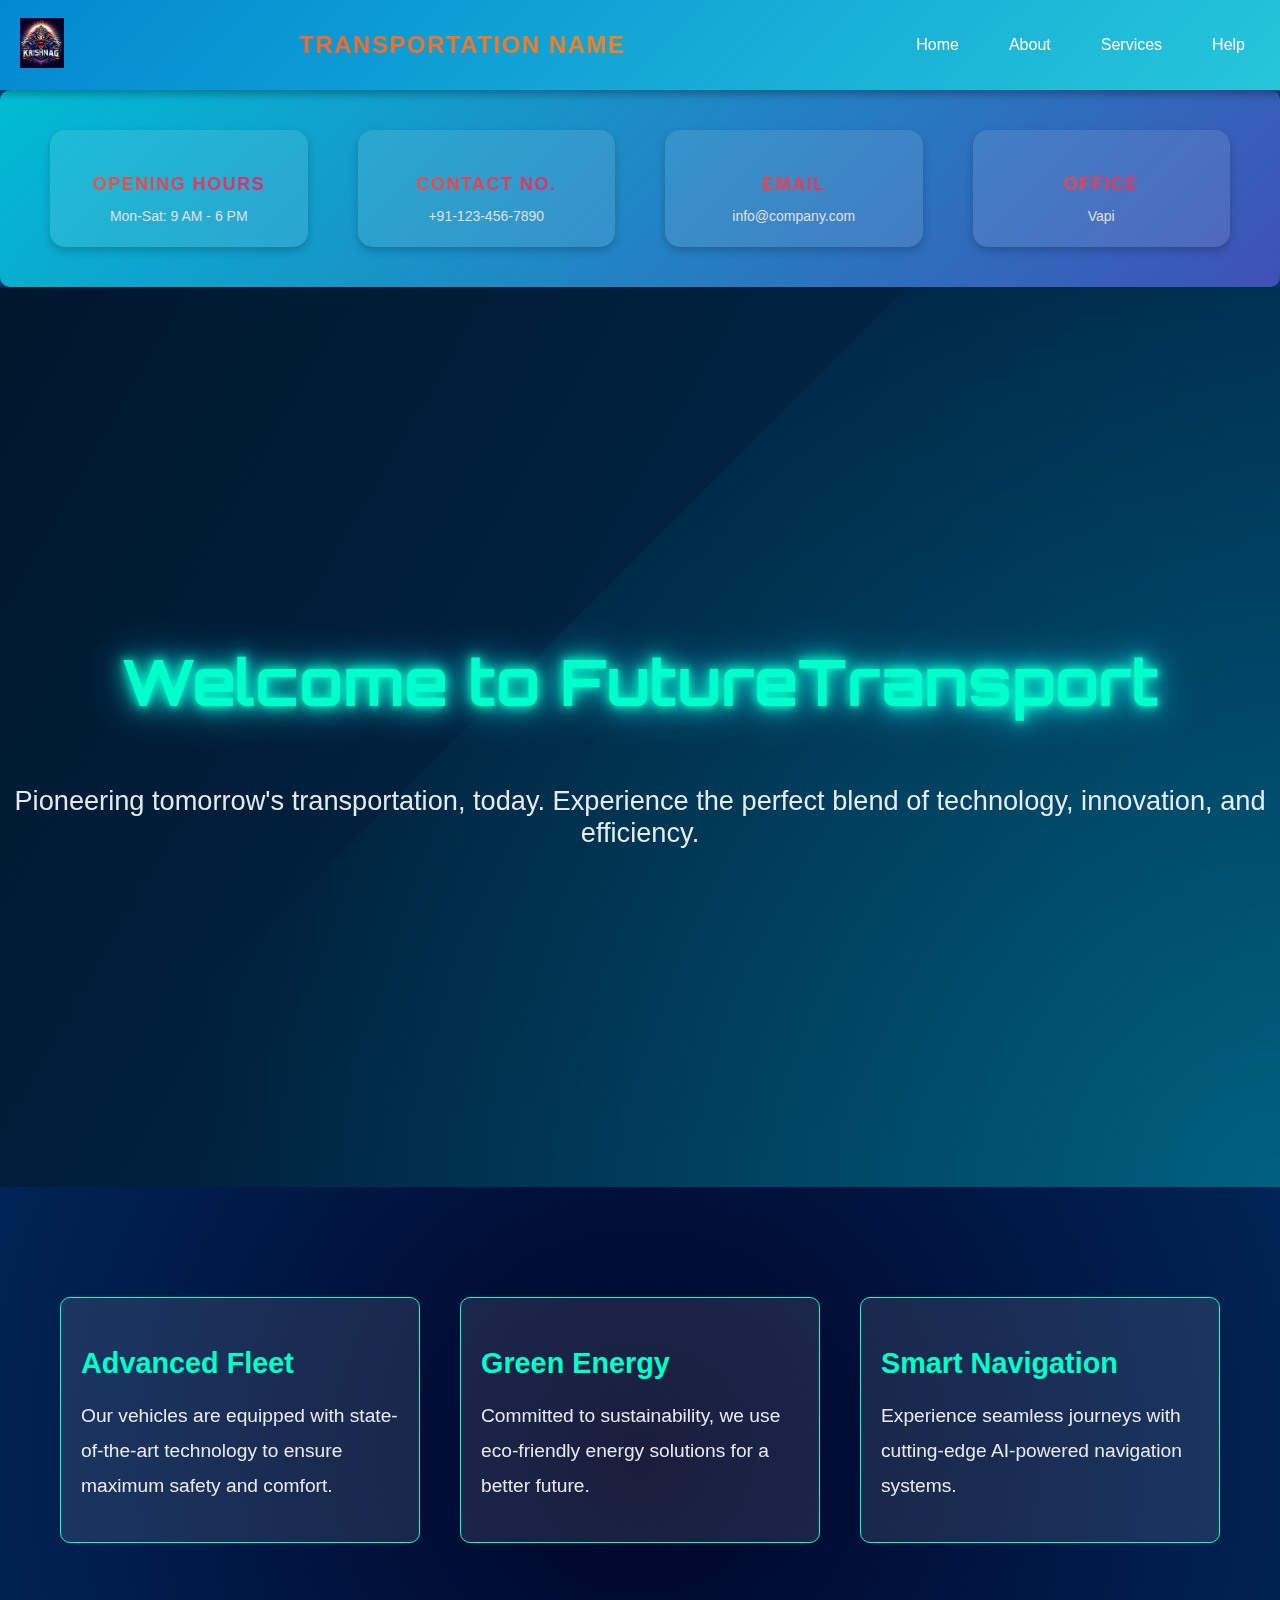
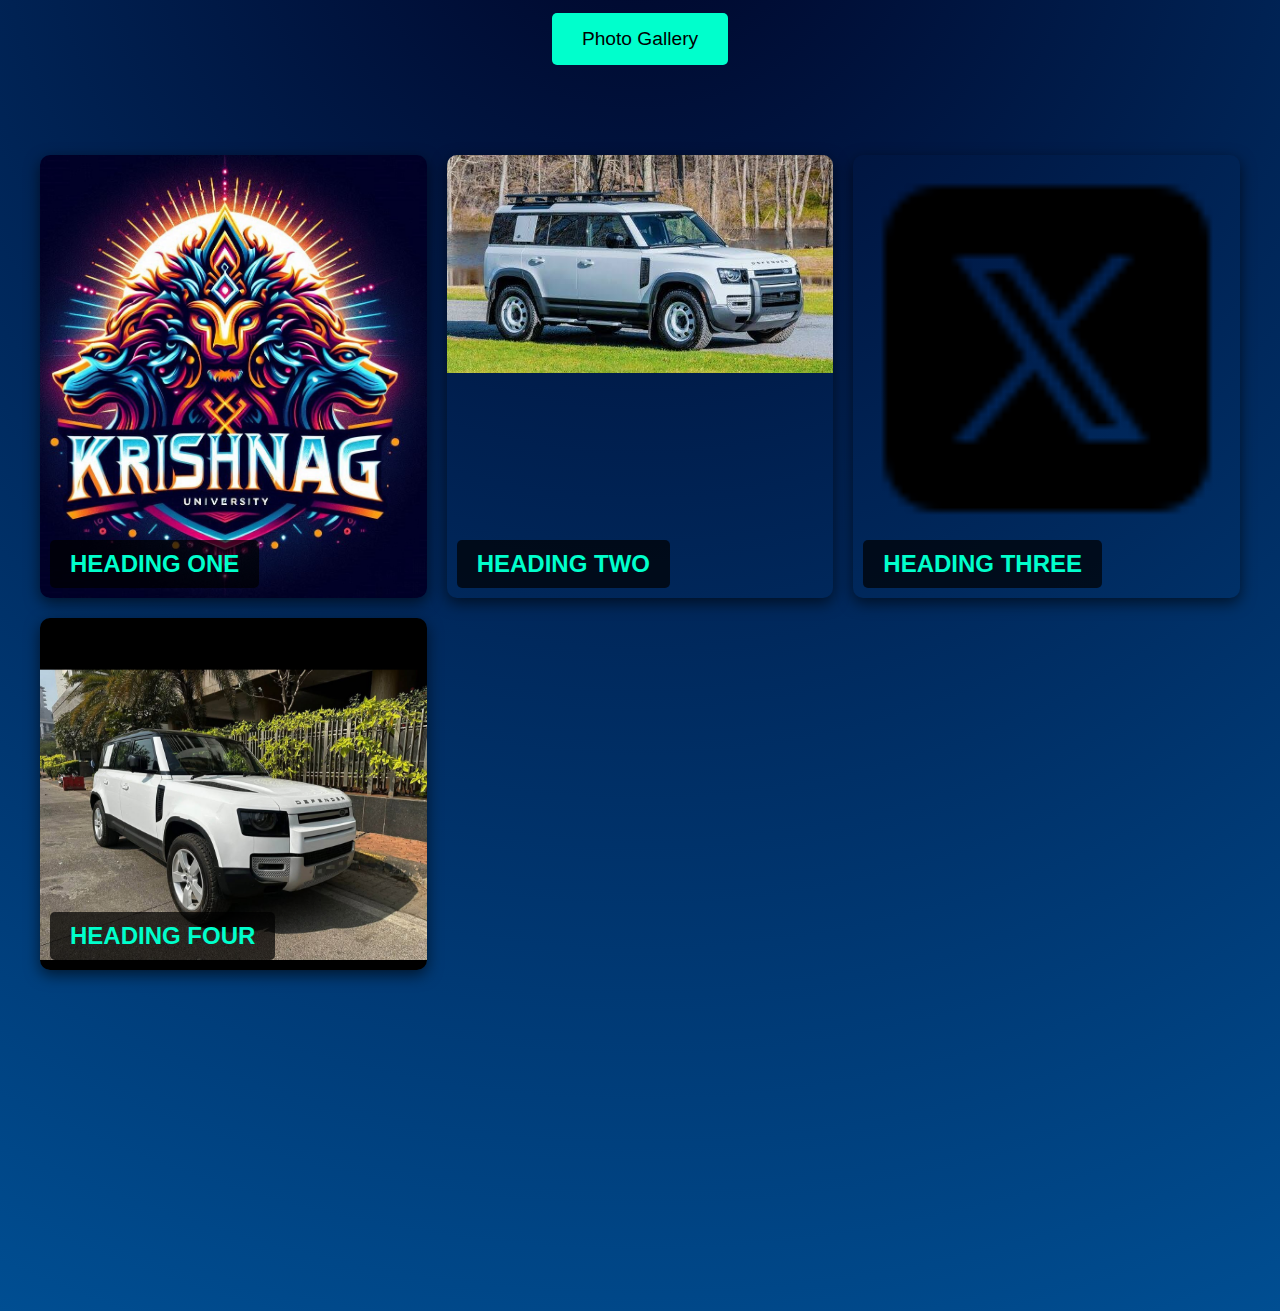
==== about.html @ ce2836fa "Add files via upload" ====
<!DOCTYPE html>
<html lang="en">
<head>
    <meta charset="UTF-8">
    <meta name="viewport" content="width=device-width, initial-scale=1.0">
    <title>About</title>
    <link rel="stylesheet" href="style.css">
    <link rel="stylesheet" href="style2.css">
    
    <link href="https://cdnjs.cloudflare.com/ajax/libs/font-awesome/5.15.4/css/all.min.css" rel="stylesheet">

    <link href="https://fonts.googleapis.com/css2?family=Orbitron:wght@400;700&display=swap" rel="stylesheet">
</head>
<body>
    <nav class="navbar">
        <div class="logo">
            <img src="copilot_image_1739719177186.jpeg" alt="Company Logo">
        </div>
        <div class="company-name">
            <h1>Transportation name </h1>
        </div>
        <div class="menu-toggle" id="mobile-menu">
            <span class="bar"></span>
            <span class="bar"></span>
            <span class="bar"></span>
        </div>
        <ul class="nav-links">
            <li><a href="index.html">Home</a></li>
            <li><a href="about.html">About</a></li>
            <li><a href="service.html">Services</a></li>
            <li><a href="help.html">Help</a></li>
        </ul>
    </nav>
    <div class="header-container">
        <div class="info">
            <div class="column">
                <h4>Opening Hours</h4>
                <p>Mon-Sat: 9 AM - 6 PM</p>
            </div>
            <div class="column">
                <h4>Contact No.</h4>
                <p>+91-123-456-7890</p>
            </div>
            <div class="column">
                <h4>Email</h4>
                <p>info@company.com</p>
            </div>
            <div class="column">
                <h4>Office</h4>
                <p>Vapi</p>
            </div>
        </div>
    </div>
 
    <header class="header-overlay">
        <div class="animated-bg"></div>
        <div class="header-content">
            <h1>Welcome to FutureTransport</h1>
            <p>Pioneering tomorrow's transportation, today. Experience the perfect blend of technology, innovation, and efficiency.</p>
        </div>
    </header>
    
    <section>
        <div class="feature">
            <div class="feature-box">
                <h3>Advanced Fleet</h3>
                <p>Our vehicles are equipped with state-of-the-art technology to ensure maximum safety and comfort.</p>
            </div>
            <div class="feature-box">
                <h3>Green Energy</h3>
                <p>Committed to sustainability, we use eco-friendly energy solutions for a better future.</p>
            </div>
            <div class="feature-box">
                <h3>Smart Navigation</h3>
                <p>Experience seamless journeys with cutting-edge AI-powered navigation systems.</p>
            </div>
        </div>
        <div class="cta">
            <button>Photo Gallery</button>
        </div>
    </section>

    <!-- photo session  -->
    <section class="photo-section">
        <div class="photo-box">
            <img src="copilot_image_1739719177186.jpeg" alt="Photo 1">
            <h2>Heading One</h2>
        </div>
        <div class="photo-box">
            <img src="defendernew.jpeg" alt="Photo 2">
            <h2>Heading Two</h2>
        </div>
        <div class="photo-box">
            <img src="icons8-x-50.png" alt="Photo 3">
            <h2>Heading Three</h2>
        </div>
        <div class="photo-box">
            <img src="defendernew2.jpg" alt="Photo 4">
            <h2>Heading Four</h2>
        </div>
    </section>
  
    <footer class="footer-container">
        <div class="footer-top">
            <div class="footer-column">
                <h3>About Us</h3>
                <p>We are a leading transport company dedicated to providing reliable and efficient services for our customers across the nation.</p>
            </div>
    
            <div class="footer-column">
                <h3>Contact Us</h3>
                <p>Email: <a href="mailto:info@transport.com">info@transport.com</a></p>
                <p>Phone: <a href="tel:+919876543210">+91-987-654-3210</a></p>
                <p>Address: Vapi, Gujarat, India</p>
            </div>
    
            <div class="footer-column social-icons">
                <h3>Follow Us</h3>
                <a href="https://www.facebook.com" target="_blank" class="social-link"><i class="fab fa-facebook-f"></i></a>
                <a href="https://www.instagram.com" target="_blank" class="social-link"><i class="fab fa-instagram"></i></a>
                <a href="https://www.twitter.com" target="_blank" class="social-link"><i class="fab fa-twitter"></i></a>
            </div>
        </div>
    
        <div class="footer-bottom">
            <p>&copy; 2025 Transport Co. | Designed with <span class="heart">❤️</span> for the future.</p>
        </div>
    </footer>
    <div class="scroll-top" id="scroll-top">Top</div>
 
</body>
<script src="script.js"></script>
</html>
---- style.css ----
/* General Reset */
/* Body Styling */
body {
    font-family: 'Roboto', sans-serif;
    margin: 0;
    padding: 0;
    box-sizing: border-box;
    background: linear-gradient(135deg, #1A1A1A, #333333); /* Futuristic background */
    color: #fff;
}

/* Header Styles */
.header-container {
    display: flex;
    justify-content: center;
    padding: 20px;
    border-radius: 10px;
    background: linear-gradient(135deg, #00BCD4, #3F51B5); /* Modern gradient */
    box-shadow: 0 10px 20px rgba(0, 0, 0, 0.3); /* Deep shadow for depth */
}

/* Info Section */
.info {
    display: flex;
    justify-content: center;
    align-items: center;
    gap: 30px;
    flex-wrap: wrap;
    width: 100%;
    max-width: 1200px;
    padding: 10px;
}

/* Column Styling */
.column {
    text-align: center;
    flex: 1;
    min-width: 200px; /* Ensures responsiveness */
    max-width: 300px;
    background: rgba(255, 255, 255, 0.1);
    padding: 20px;
    border-radius: 15px;
    margin: 10px;
    transition: transform 0.4s ease, background 0.4s ease, box-shadow 0.4s ease;
    box-shadow: 0 4px 8px rgba(0, 0, 0, 0.2);
}

/* Column Hover Effect */
.column:hover {
    background: rgba(255, 255, 255, 0.2);
    transform: translateY(-10px) scale(1.05); /* Elevated hover with slight zoom */
    box-shadow: 0 8px 16px rgba(0, 0, 0, 0.3); /* Enhanced shadow effect */
}

/* Column Heading */
.column h4 {
    margin-bottom: 10px;
    font-size: 18px;
    text-transform: uppercase;
    letter-spacing: 1.5px; /* Futuristic spacing */
    color: #FFEB3B; /* Vibrant yellow for accent */
    background: linear-gradient(90deg, #FF512F, #DD2476); /* Gradient text effect */
    -webkit-background-clip: text;
    -webkit-text-fill-color: transparent;
    transition: transform 0.3s ease;
}

.column h4:hover {
    transform: scale(1.1); /* Slight zoom effect on hover */
}

/* Column Paragraph */
.column p {
    margin: 0;
    font-size: 14px;
    font-weight: 500;
    color: #E0E0E0; /* Softer text color for better readability */
    line-height: 1.6; /* Comfortable line spacing */
}

/* Responsive Design for Tablets */
@media (max-width: 768px) {
    .info {
        flex-direction: column;
        align-items: center;
        gap: 20px;
    }

    .column {
        max-width: 80%;
    }
}

/* Responsive Design for Mobile */
@media (max-width: 480px) {
    .column {
        max-width: 90%;
    }

    .column h4 {
        font-size: 16px;
    }

    .column p {
        font-size: 12px;
    }
}

/* navbar */
/* General Reset */
body {
    margin: 0;
    font-family: 'Roboto', sans-serif;
    box-sizing: border-box;
    background-color: #111;
    color: #fff;
}

/* Navbar Styles */
/* Navbar Container */
.navbar {
    display: flex;
    justify-content: space-between;
    align-items: center;
    background: linear-gradient(135deg, #0288D1, #26C6DA);
    padding: 15px 20px;
    position: sticky;
    top: 0;
    z-index: 1000;
    box-shadow: 0 4px 8px rgba(0, 0, 0, 0.3);
}

/* Logo Styling */
.logo img {
    height: 50px; /* Adjust image size */
    transition: transform 0.3s ease;
}

.logo:hover img {
    transform: scale(1.1); /* Zoom effect on hover */
}

/* Company Name Styling */
.company-name {
    text-align: center;
    flex-grow: 1; /* Ensures space is distributed evenly */
    font-family: 'Poppins', sans-serif;
    animation: fadeIn 1.5s ease;
}

.company-name h1 {
    font-size: 24px;
    font-weight: bold;
    color: #FFFFFF; /* Futuristic white text */
    text-transform: uppercase;
    letter-spacing: 1.5px; /* Spaced letters for advanced look */
    background: linear-gradient(to right, #FF512F, #F09819); /* Gradient text */
    -webkit-background-clip: text; /* Clip gradient inside text */
    -webkit-text-fill-color: transparent; /* Make the text transparent */
}

/* Navigation Links */
.nav-links {
    list-style: none;
    display: flex;
    gap: 20px;
    margin: 0;
}

.nav-links li {
    display: inline-block;
}

.nav-links li a {
    text-decoration: none;
    color: #fff;
    padding: 10px 15px;
    border-radius: 5px;
    transition: background-color 0.3s ease, transform 0.3s ease;
    font-family: 'Poppins', sans-serif; /* Modern font */
    font-size: 16px;
}

.nav-links li a:hover {
    background-color: #FDD835;
    color: #111;
    transform: translateY(-3px); /* Lifting effect on hover */
}

/* Mobile Menu Button */
.menu-toggle {
    display: none;
    flex-direction: column;
    justify-content: space-around;
    height: 24px;
    cursor: pointer;
}

.menu-toggle .bar {
    width: 30px;
    height: 3px;
    background-color: #fff;
    border-radius: 5px;
    transition: all 0.3s ease;
}

/* Responsive Styles */
@media (max-width: 768px) {
    .menu-toggle {
        display: flex;
    }

    .nav-links {
        display: none;
        flex-direction: column;
        position: absolute;
        top: 60px;
        right: 20px;
        background-color: rgba(2, 136, 209, 0.9);
        border-radius: 10px;
        width: 200px;
        box-shadow: 0 4px 8px rgba(0, 0, 0, 0.2);
    }

    .nav-links.active {
        display: flex;
    }

    .nav-links li {
        text-align: center;
        padding: 10px 0;
    }

    .nav-links li a {
        display: block;
    }

    .company-name h1 {
        font-size: 18px; /* Adjust text for smaller devices */
    }
}

/* Heading Fade-in Animation */
@keyframes fadeIn {
    from {
        opacity: 0;
        transform: translateY(-20px);
    }
    to {
        opacity: 1;
        transform: translateY(0);
    }
}

 /* slide  */
 
        /* Slideshow Container */
        .slideshow-container {
            position: relative;
            width: 100%;
            height: 600px;
            max-height: 100vh;
            overflow: hidden;
            border-radius: 15px;
            box-shadow: 0 10px 20px rgba(0, 0, 0, 0.3);
            background: linear-gradient(135deg, #0f2027, #203a43, #2c5364);
        }

        /* Individual Slide */
        .slide {
            display: none;
            position: absolute;
            width: 100%;
            height: 100%;
            animation: fadeIn 2s ease-in-out;
        }

        .slide img {
            width: 100%;
            height: 100%;
            object-fit: cover;
            filter: brightness(80%);
            transition: transform 0.8s ease, filter 0.8s ease;
        }

        .slide:hover img {
            transform: scale(1.1);
            filter: brightness(100%);
        }

        .text-box {
            position: absolute;
            top: 50%;
            left: 5%;
            transform: translateY(-50%);
            background: rgba(0, 0, 0, 0.6);
            padding: 20px 30px;
            border-radius: 15px;
            color: #ffffff;
            text-align: left;
            max-width: 40%;
            animation: slideLeft 1.5s ease;
            box-shadow: 0 8px 15px rgba(0, 0, 0, 0.3);
        }

        .text-box h2 {
            margin: 0 0 10px;
            font-size: 28px;
            color: #00ffcc;
            text-transform: uppercase;
            letter-spacing: 1.5px;
        }

        .text-box p {
            margin: 0;
            font-size: 18px;
            line-height: 1.6;
        }

        .active {
            display: block;
        }

        @keyframes fadeIn {
            from {
                opacity: 0;
            }
            to {
                opacity: 1;
            }
        }

        @keyframes slideLeft {
            from {
                transform: translateX(-50px);
                opacity: 0;
            }
            to {
                transform: translateX(0);
                opacity: 1;
            }
        }

        /* Transportation Section */
        .transport-section {
            padding: 50px 20px;
            text-align: center;
            background: linear-gradient(135deg, #2c5364, #203a43, #0f2027);
        }

        .transport-section h2 {
            font-size: 3rem;
            margin-bottom: 40px;
            color: #00ffcc;
        }

        .transport-container {
            display: flex;
            flex-wrap: wrap;
            gap: 20px;
            justify-content: center;
        }

        .transport-box {
            flex: 1 1 300px;
            padding: 20px;
            background: rgba(255, 255, 255, 0.1);
            border-radius: 10px;
            text-align: center;
            box-shadow: 0 5px 15px rgba(0, 0, 0, 0.7);
            transition: transform 0.3s ease, box-shadow 0.3s ease;
        }

        .transport-box:hover {
            transform: scale(1.1);
            box-shadow: 0 10px 30px rgba(0, 0, 0, 0.8);
        }

        .transport-box img {
            width: 100%;
            height: 200px;
            object-fit: cover;
            border-radius: 10px;
            margin-bottom: 15px;
        }

        .transport-box h3 {
            font-size: 1.8rem;
            color: #00d4ff;
        }

        .transport-box p {
            font-size: 1.2rem;
            color: #ffffff;
            opacity: 0.9;
        }

        /* Responsive Design */
        @media (max-width: 768px) {
            .text-box {
                max-width: 60%;
            }

            .text-box h2 {
                font-size: 22px;
            }

            .text-box p {
                font-size: 16px;
            }

            .transport-box {
                width: 80%;
                max-width: 400px;
            }
        }

        @media (max-width: 480px) {
            .text-box {
                max-width: 80%;
            }

            .text-box h2 {
                font-size: 18px;
            }

            .text-box p {
                font-size: 14px;
            }
        }
/* Footer Top Section */
.footer-top {
    display: flex;
    justify-content: space-between;
    flex-wrap: wrap;
    gap: 20px;
    max-width: 1200px;
    margin: 0 auto;
}

.footer-column {
    flex: 1;
    min-width: 220px;
    text-align: left;
    opacity: 0; /* Start as invisible */
    animation: slideIn 1.5s ease-in-out forwards; /* Make the columns stay visible */
}

.footer-column:nth-child(1) {
    animation-delay: 0.5s;
}

.footer-column:nth-child(2) {
    animation-delay: 0.7s;
}

.footer-column:nth-child(3) {
    animation-delay: 0.9s;
}

.footer-column h3 {
    font-size: 22px;
    color: #ffcc00; /* Accent color */
    margin-bottom: 20px;
    text-transform: uppercase;
    border-bottom: 2px solid rgba(255, 204, 0, 0.5); /* Accent underline */
    padding-bottom: 5px;
}

.footer-column p, .footer-column a {
    font-size: 16px;
    color: #cccccc;
    margin-bottom: 15px;
    text-decoration: none;
    transition: color 0.3s ease, transform 0.3s ease;
}

.footer-column a:hover {
    color: #ffcc00;
    transform: translateX(5px); /* Sliding effect */
}

/* Social Icons */
.social-icons {
    display: flex;
    gap: 20px;
    align-items: center;
}

.social-icons a {
    font-size: 28px; /* Icon size */
    color: #cccccc;
    transition: transform 0.3s ease, color 0.3s ease;
    text-decoration: none;
}

.social-icons a:hover {
    color: #ffcc00; /* Hover color */
    transform: rotate(360deg); /* Rotational hover animation */
}

/* Footer Bottom Section */
.footer-bottom {
    text-align: center;
    margin-top: 30px;
    border-top: 1px solid rgba(255, 255, 255, 0.2);
    padding-top: 20px;
    font-size: 14px;
    color: #cccccc;
    opacity: 0; /* Start as invisible */
    animation: fadeInUp 2s ease-in-out forwards; /* Ensure it stays visible */
}

.footer-bottom .heart {
    color: #ff5e57; /* Heart icon color */
    animation: pulse 1.5s infinite; /* Pulsing heart */
}

/* Animations */
@keyframes fadeIn {
    from {
        opacity: 0;
    }
    to {
        opacity: 1;
    }
}

@keyframes slideIn {
    from {
        transform: translateY(50px); /* Start off-screen */
        opacity: 0;
    }
    to {
        transform: translateY(0); /* End in original position */
        opacity: 1;
    }
}

@keyframes fadeInUp {
    from {
        opacity: 0;
        transform: translateY(30px);
    }
    to {
        opacity: 1;
        transform: translateY(0);
    }
}
@keyframes pulse {
    0% {
        transform: scale(1);
    }
    50% {
        transform: scale(1.2);
    }
    100% {
        transform: scale(1);
    }
}

/* Responsive Design */
@media (max-width: 768px) {
    .footer-top {
        flex-direction: column;
        align-items: center;
        text-align: center;
    }

    .footer-column {
        margin-bottom: 20px;
    }

    .social-icons {
        justify-content: center;
    }
}

@media (max-width: 480px) {
    .footer-container {
        padding: 30px 10px;
    }

    .footer-column h3 {
        font-size: 20px;
    }

    .footer-column p, .footer-column a {
        font-size: 14px;
    }

    .footer-bottom {
        font-size: 12px;
    }
}
---- style2.css ----
/* about header session  */
 /* Header Styling */
header {
    position: relative;
    text-align: center;
    height: 100vh;
    color: #ffffff;
    overflow: hidden;
    background: linear-gradient(120deg, #00172d, #002f57);
}

/* Animated Background */
header .animated-bg {
    position: absolute;
    top: 0;
    left: 0;
    width: 200%;
    height: 200%;
    background: radial-gradient(circle, rgba(0, 255, 255, 0.4), transparent 70%);
    animation: rotateGradient 8s linear infinite;
    z-index: 1;
    transform: rotate(-45deg);
    opacity: 0.6;
}

/* Content Overlay */
.header-content {
    position: relative;
    z-index: 2;
    display: flex;
    flex-direction: column;
    align-items: center;
    justify-content: center;
    height: 100%;
}

/* Header Title */
header h1 {
    font-family: 'Orbitron', sans-serif;
    font-size: 4rem;
    color: #00ffcc;
    text-shadow: 0 0 10px #00ffcc, 0 0 20px #00ffcc, 0 0 40px #00d4ff;
    animation: glow 3s ease-in-out infinite alternate;
}

/* Header Subtitle */
header p {
    margin-top: 20px;
    font-size: 1.7rem;
    opacity: 0.9;
    color: #ffffff;
    animation: slideUp 2s ease-in-out;
}

/* Responsive Typography */
@media screen and (max-width: 768px) {
    header h1 {
        font-size: 2.5rem;
    }

    header p {
        font-size: 1.2rem;
    }
}

/* Animations */
@keyframes rotateGradient {
    0% {
        transform: rotate(-45deg);
    }
    100% {
        transform: rotate(315deg);
    }
}

@keyframes glow {
    0% {
        text-shadow: 0 0 10px #00ffcc, 0 0 20px #00ffcc, 0 0 30px #00d4ff, 0 0 40px #00d4ff;
    }
    100% {
        text-shadow: 0 0 20px #00ffcc, 0 0 40px #00ffcc, 0 0 50px #00d4ff, 0 0 80px #00d4ff;
    }
}

@keyframes slideUp {
    0% {
        transform: translateY(30px);
        opacity: 0;
    }
    100% {
        transform: translateY(0);
        opacity: 1;
    }
}




 section {
     max-width: 1200px;
     margin: 40px auto;
     padding: 20px;
     text-align: center;
 }

 .feature {
     display: flex;
     flex-wrap: wrap;
     justify-content: center;
     align-items: center;
     margin: 30px 0;
 }

 .feature-box {
     flex: 1 1 300px;
     margin: 20px;
     padding: 20px;
     background: rgba(255, 255, 255, 0.1);
     border: 1px solid #00ffcc;
     border-radius: 10px;
     text-align: left;
     transition: transform 0.4s ease, box-shadow 0.4s ease;
 }

 .feature-box:hover {
     transform: scale(1.05);
     box-shadow: 0 0 20px #00ffcc;
 }

 .feature-box h3 {
     font-size: 1.8rem;
     margin-bottom: 15px;
     color: #00ffcc;
 }

 .feature-box p {
     font-size: 1.2rem;
     line-height: 1.8;
     color: #ffffff;
     opacity: 0.9;
 }

 .cta {
     margin-top: 50px;
 }

 .cta button {
     padding: 15px 30px;
     font-size: 1.2rem;
     color: #000;
     background: #00ffcc;
     border: none;
     border-radius: 5px;
     cursor: pointer;
     transition: background-color 0.3s, transform 0.3s;
 }

 .cta button:hover {
     background-color: #00d0aa;
     transform: translateY(-5px);
 }

 @keyframes neonPulse {
     from {
         text-shadow: 0 0 5px #00ffcc, 0 0 10px #00ffcc, 0 0 20px #00ffcc, 0 0 40px #00ffcc;
     }

     to {
         text-shadow: 0 0 10px #00ffcc, 0 0 30px #00ffcc, 0 0 40px #00ffcc, 0 0 50px #00ffcc;
     }
 }

 /* Responsive Design */
 @media screen and (max-width: 768px) {
     header h1 {
         font-size: 2.5rem;
     }

     .feature-box {
         margin: 10px 0;
     }
 }

 */

 /* about photo session  */
 body {
     margin: 0;
     /* font-family: 'Orbitron', sans-serif; */
     background: radial-gradient(circle, #000428, #004e92);
     color: #ffffff;
 }


 /* Photo Section */
 /* about photo session */
 body {
     margin: 0;
     /* font-family: 'Orbitron', sans-serif; */
     background: radial-gradient(circle, #000428, #004e92);
     color: #ffffff;
 }

 .photo-section {
     display: grid;
     grid-template-columns: repeat(auto-fit, minmax(300px, 1fr));
     gap: 20px;
     padding: 30px;
 }

 .photo-box {
     position: relative;
     overflow: hidden;
     border-radius: 10px;
     box-shadow: 0 5px 15px rgba(0, 0, 0, 0.6);
 }

 .photo-box img {
     width: 100%;
     height: auto;
     display: block;
     transition: transform 0.5s ease;
 }

 .photo-box:hover img {
     transform: scale(1.1);
 }

 .photo-box h2 {
     position: absolute;
     bottom: 10px;
     left: 10px;
     margin: 0;
     padding: 10px 20px;
     background: rgba(0, 0, 0, 0.7);
     color: #00ffcc;
     font-size: 1.5rem;
     border-radius: 5px;
     text-transform: uppercase;
     transition: background 0.3s;
 }

 .photo-box:hover h2 {
     background: rgba(0, 0, 0, 0.9);
 }

 @media screen and (max-width: 768px) {
     .photo-box h2 {
         font-size: 1.2rem;
     }
 }

 /* scroll  */
 /* Scroll to Top */
 .scroll-top {
     position: fixed;
     bottom: 20px;
     right: 20px;
     padding: 10px 20px;
     background: #00ffcc;
     color: #000;
     border-radius: 5px;
     cursor: pointer;
     display: none;
     transition: background 0.3s;
 }

 .scroll-top:hover {
     background: #00d0aa;
 }
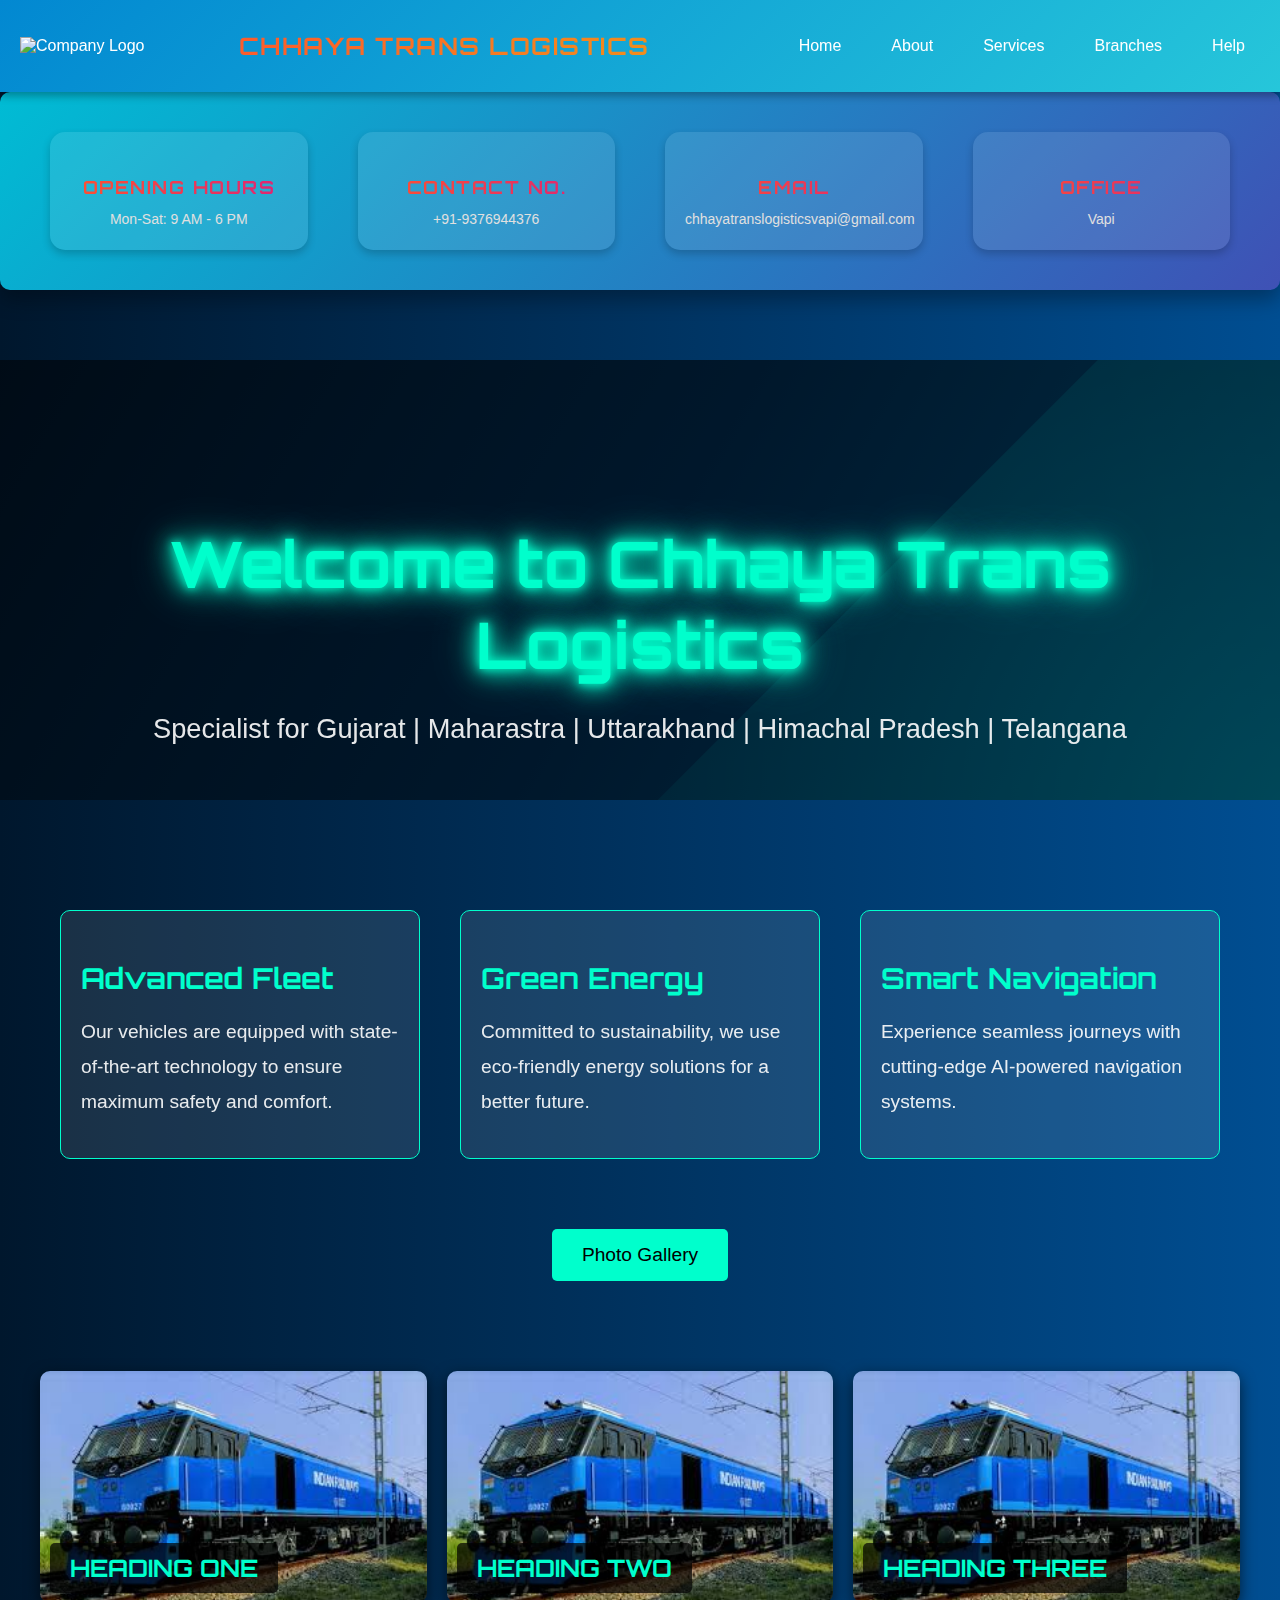
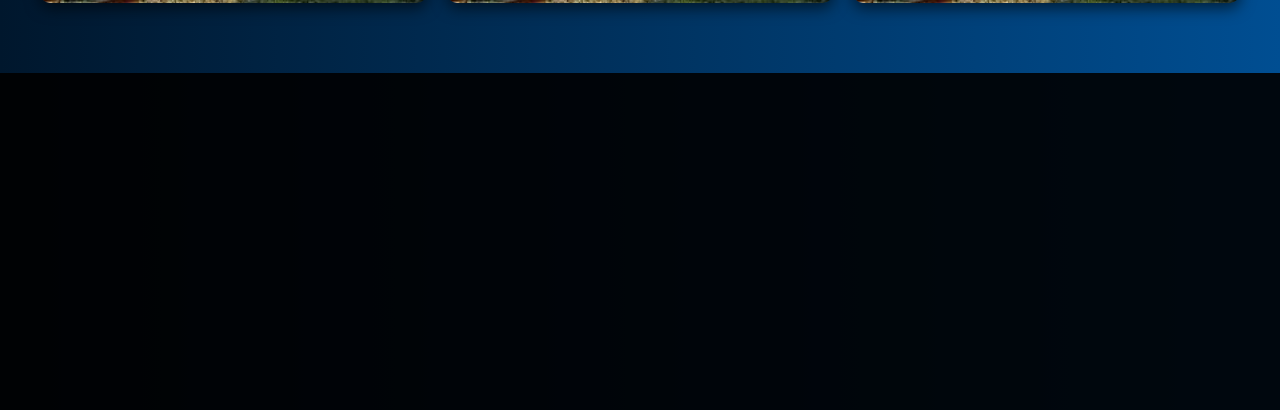
==== commit 1d15bd25: "Update about.html" ====
--- a/about.html
+++ b/about.html
@@ -6,6 +6,9 @@
     <title>About</title>
     <link rel="stylesheet" href="style.css">
     <link rel="stylesheet" href="style2.css">
+    <link rel="stylesheet" href="style3.css">
+    <link rel="stylesheet" href="style4.css">
+    <link rel="stylesheet" href="style5.css">
     
     <link href="https://cdnjs.cloudflare.com/ajax/libs/font-awesome/5.15.4/css/all.min.css" rel="stylesheet">
 
@@ -14,10 +17,10 @@
 <body>
     <nav class="navbar">
         <div class="logo">
-            <img src="copilot_image_1739719177186.jpeg" alt="Company Logo">
+            <img src="logo.jpg" alt="Company Logo">
         </div>
         <div class="company-name">
-            <h1>Transportation name </h1>
+            <h1>Chhaya Trans Logistics </h1>
         </div>
         <div class="menu-toggle" id="mobile-menu">
             <span class="bar"></span>
@@ -28,9 +31,12 @@
             <li><a href="index.html">Home</a></li>
             <li><a href="about.html">About</a></li>
             <li><a href="service.html">Services</a></li>
+            <li><a href="branch.html">Branches</a></li>
             <li><a href="help.html">Help</a></li>
         </ul>
     </nav>
+    
+        
     <div class="header-container">
         <div class="info">
             <div class="column">
@@ -39,11 +45,12 @@
             </div>
             <div class="column">
                 <h4>Contact No.</h4>
-                <p>+91-123-456-7890</p>
+                <!-- <p>+91-9724233208</p> -->
+                <p>+91-9376944376</p>
             </div>
             <div class="column">
                 <h4>Email</h4>
-                <p>info@company.com</p>
+                <p>chhayatranslogisticsvapi@gmail.com</p>
             </div>
             <div class="column">
                 <h4>Office</h4>
@@ -51,12 +58,12 @@
             </div>
         </div>
     </div>
+    
  
-    <header class="header-overlay">
-        <div class="animated-bg"></div>
-        <div class="header-content">
-            <h1>Welcome to FutureTransport</h1>
-            <p>Pioneering tomorrow's transportation, today. Experience the perfect blend of technology, innovation, and efficiency.</p>
+    <header style="height: 200px;">
+        <div class="header-overlay">
+            <h1>Welcome to Chhaya Trans Logistics</h1>
+            <p>Specialist for Gujarat | Maharastra | Uttarakhand | Himachal Pradesh | Telangana</p>
         </div>
     </header>
     
@@ -83,35 +90,35 @@
     <!-- photo session  -->
     <section class="photo-section">
         <div class="photo-box">
-            <img src="copilot_image_1739719177186.jpeg" alt="Photo 1">
+            <img src="wag12.jpg" alt="Photo 1">
             <h2>Heading One</h2>
         </div>
         <div class="photo-box">
-            <img src="defendernew.jpeg" alt="Photo 2">
+            <img src="wag12.jpg" alt="Photo 2">
             <h2>Heading Two</h2>
         </div>
         <div class="photo-box">
-            <img src="icons8-x-50.png" alt="Photo 3">
+            <img src="wag12.jpg" alt="Photo 3">
             <h2>Heading Three</h2>
         </div>
-        <div class="photo-box">
+        <!-- <div class="photo-box">
             <img src="defendernew2.jpg" alt="Photo 4">
             <h2>Heading Four</h2>
-        </div>
-    </section>
+        </div>-->
+    </section> 
   
     <footer class="footer-container">
         <div class="footer-top">
             <div class="footer-column">
-                <h3>About Us</h3>
-                <p>We are a leading transport company dedicated to providing reliable and efficient services for our customers across the nation.</p>
+                <h3>Reg. Office: </h3>
+                <p> J-202, Arihant Garden, Near Chanod, Vapi, Valsad, Gujarat 396195</p>
             </div>
     
             <div class="footer-column">
                 <h3>Contact Us</h3>
-                <p>Email: <a href="mailto:info@transport.com">info@transport.com</a></p>
-                <p>Phone: <a href="tel:+919876543210">+91-987-654-3210</a></p>
-                <p>Address: Vapi, Gujarat, India</p>
+                <p>Email: <a href="mailto:chhayatranslogisticsvapi@gamil.com">chhayatranslogisticsvapi@gmail.com</a></p>
+                <p>Phone: <a href="tel:+919724233208">+91-9724233208</a></p>
+                <p>Address: Gala No. 10, Rashmi Compound, Nr. Sardar Chowk, 2nd Phase, GIDC, Vapi, Gujarat, India</p>
             </div>
     
             <div class="footer-column social-icons">
@@ -130,4 +137,4 @@
  
 </body>
 <script src="script.js"></script>
-</html>+</html>
--- a/style3.css
+++ b/style3.css
@@ -0,0 +1,262 @@
+  /* Global Styles */
+  body {
+    margin: 0;
+    font-family: 'Roboto', sans-serif;
+    background: linear-gradient(to right, #000428, #004e92);
+    color: #ffffff;
+    overflow-x: hidden;
+}
+
+h1, h2, h3, h4 {
+    font-family: 'Orbitron', sans-serif;
+}
+
+ /* Header Section */
+ /* Header Styling */
+header {
+    position: relative;
+    text-align: center;
+    padding: 120px 20px;
+    background: linear-gradient(120deg, #00172d, #002f57, #005d8f);
+    overflow: hidden;
+    color: #ffffff;
+    margin-top: 70px;
+    animation: fadeIn 2s ease-in-out;
+}
+
+/* Glowing Text Effect */
+header h1 {
+    font-size: 4rem;
+    font-family: 'Orbitron', sans-serif;
+    color: #00ffcc;
+    text-shadow: 0 0 10px #00ffcc, 0 0 20px #00ffcc, 0 0 30px #00ffcc, 0 0 50px #008080;
+    margin-bottom: 20px;
+    animation: neonGlow 3s infinite alternate;
+}
+
+header p {
+    font-size: 1.7rem;
+    line-height: 1.8;
+    opacity: 0.9;
+    color: #ffffff;
+    animation: slideUp 2s ease-in-out;
+}
+
+/* Animated Background Effect */
+header::before {
+    content: "";
+    position: absolute;
+    top: 0;
+    left: 0;
+    width: 200%;
+    height: 200%;
+    background: radial-gradient(circle, rgba(0, 255, 255, 0.3), transparent 70%);
+    transform: rotate(-45deg);
+    animation: movingGradient 8s linear infinite;
+    z-index: 1;
+}
+
+header::after {
+    content: "";
+    position: absolute;
+    top: 0;
+    left: 0;
+    width: 100%;
+    height: 100%;
+    background: rgba(0, 0, 0, 0.5);
+    z-index: 2;
+}
+
+/* Overlay to Keep Text Readable */
+.header-overlay {
+    position: relative;
+    z-index: 3;
+}
+
+/* Responsive Design */
+@media screen and (max-width: 768px) {
+    header h1 {
+        font-size: 2.5rem;
+    }
+
+    header p {
+        font-size: 1.2rem;
+    }
+}
+
+/* Animations */
+@keyframes fadeIn {
+    from {
+        opacity: 0;
+    }
+    to {
+        opacity: 1;
+    }
+}
+
+@keyframes neonGlow {
+    from {
+        text-shadow: 0 0 10px #00ffcc, 0 0 20px #00ffcc, 0 0 30px #00ffcc, 0 0 50px #008080;
+    }
+    to {
+        text-shadow: 0 0 20px #00ffcc, 0 0 30px #00ffcc, 0 0 40px #00ffcc, 0 0 60px #00d4ff;
+    }
+}
+
+@keyframes movingGradient {
+    from {
+        transform: rotate(0deg);
+    }
+    to {
+        transform: rotate(360deg);
+    }
+}
+
+@keyframes slideUp {
+    from {
+        transform: translateY(30px);
+        opacity: 0;
+    }
+    to {
+        transform: translateY(0);
+        opacity: 1;
+    }
+}
+
+
+/* Services Section */
+.services {
+    display: grid;
+    grid-template-columns: repeat(auto-fit, minmax(300px, 1fr));
+    gap: 30px;
+    padding: 50px;
+    background: rgba(0, 0, 0, 0.95);
+}
+
+.service-box {
+    padding: 20px;
+    background: rgba(255, 255, 255, 0.1);
+    border: 1px solid #00ffcc;
+    border-radius: 10px;
+    text-align: center;
+    box-shadow: 0 5px 15px rgba(0, 0, 0, 0.7);
+    transition: transform 0.3s ease, box-shadow 0.3s ease;
+}
+
+.service-box:hover {
+    transform: scale(1.1);
+    box-shadow: 0 10px 30px rgba(0, 0, 0, 0.8);
+}
+
+.service-box h2 {
+    margin-bottom: 15px;
+    color: #00ffcc;
+}
+
+.service-box p {
+    font-size: 1.2rem;
+}
+
+/* Features Section */
+.features {
+    padding: 50px;
+    background: linear-gradient(90deg, #004e92, #000428);
+    color: #ffffff;
+    text-align: center;
+}
+
+.features h2 {
+    margin-bottom: 30px;
+    font-size: 2.5rem;
+}
+
+.features-list {
+    display: flex;
+    flex-wrap: wrap;
+    justify-content: space-around;
+}
+
+.feature-item {
+    flex: 1 1 300px;
+    margin: 20px;
+    padding: 20px;
+    background: rgba(255, 255, 255, 0.1);
+    border: 1px solid #00ffcc;
+    border-radius: 10px;
+    transition: transform 0.3s ease, box-shadow 0.3s ease;
+}
+
+.feature-item:hover {
+    transform: scale(1.05);
+    box-shadow: 0 10px 25px rgba(0, 0, 0, 0.8);
+}
+
+/* Maps Section */
+.maps-container {
+    display: flex;
+    flex-wrap: wrap;
+    justify-content: center;
+    gap: 30px;
+    padding: 50px;
+}
+
+.map-box {
+    width: 100%;
+    max-width: 400px;
+    position: relative;
+    border-radius: 15px;
+    overflow: hidden;
+    box-shadow: 0 5px 15px rgba(0, 0, 0, 0.7);
+    cursor: pointer;
+    transition: transform 0.4s ease, box-shadow 0.4s ease;
+}
+
+.map-box:hover {
+    transform: scale(1.05);
+    box-shadow: 0 10px 30px rgba(0, 0, 0, 0.9);
+}
+
+.map-box iframe {
+    width: 100%;
+    height: 250px;
+    border: none;
+}
+
+.map-box h2 {
+    position: absolute;
+    bottom: 10px;
+    left: 10px;
+    margin: 0;
+    padding: 10px;
+    background: rgba(0, 0, 0, 0.7);
+    color: #00ffcc;
+    font-size: 1.2rem;
+    border-radius: 5px;
+}
+
+/* Footer */
+footer {
+    text-align: center;
+    padding: 20px;
+    background: rgba(0, 0, 0, 0.95);
+    color: #ffffff;
+}
+
+footer a {
+    color: #00ffcc;
+    text-decoration: none;
+}
+
+footer a:hover {
+    text-decoration: underline;
+}
+
+/* Animations */
+@keyframes fadeIn {
+    from {
+        opacity: 0;
+    }
+    to {
+        opacity: 1;
+    }
+}--- a/style4.css
+++ b/style4.css
@@ -0,0 +1,150 @@
+/* General Styles */
+        body {
+            margin: 0;
+            font-family: 'Roboto', sans-serif;
+            background: linear-gradient(to right, #00172d, #004e92);
+            color: #ffffff;
+            overflow-x: hidden;
+        }
+
+        h1, h2, h3 {
+            font-family: 'Orbitron', sans-serif;
+        }
+
+       
+
+        /* FAQ Section */
+        .faq-section {
+            padding: 50px 20px;
+            text-align: center;
+            background: rgba(0, 0, 0, 0.9);
+        }
+
+        .faq-section h2 {
+            font-size: 2.5rem;
+            margin-bottom: 30px;
+        }
+
+        .faq-container {
+            max-width: 900px;
+            margin: 0 auto;
+            display: flex;
+            flex-direction: column;
+            gap: 20px;
+        }
+
+        .faq-item {
+            padding: 20px;
+            background: rgba(255, 255, 255, 0.1);
+            border-radius: 10px;
+            box-shadow: 0 5px 15px rgba(0, 0, 0, 0.7);
+            transition: transform 0.3s ease, box-shadow 0.3s ease;
+        }
+
+        .faq-item:hover {
+            transform: scale(1.05);
+            box-shadow: 0 10px 30px rgba(0, 0, 0, 0.8);
+        }
+
+        .faq-item h3 {
+            color: #00ffcc;
+            margin-bottom: 10px;
+            font-size: 1.8rem;
+        }
+
+        .faq-item p {
+            font-size: 1.2rem;
+            line-height: 1.6;
+        }
+
+        /* New Feature: Live Support Section */
+        .live-support {
+            padding: 50px 20px;
+            background: linear-gradient(120deg, #002f57, #005d8f);
+            text-align: center;
+        }
+
+        .live-support h2 {
+            font-size: 2.5rem;
+            margin-bottom: 30px;
+            color: #00d4ff;
+        }
+
+        .support-options {
+            display: flex;
+            flex-wrap: wrap;
+            gap: 30px;
+            justify-content: center;
+        }
+
+        .support-box {
+            flex: 1 1 280px;
+            padding: 20px;
+            background: rgba(255, 255, 255, 0.1);
+            border-radius: 10px;
+            text-align: center;
+            box-shadow: 0 5px 15px rgba(0, 0, 0, 0.7);
+            transition: transform 0.3s ease, box-shadow 0.3s ease;
+        }
+
+        .support-box:hover {
+            transform: scale(1.05);
+            box-shadow: 0 10px 30px rgba(0, 0, 0, 0.8);
+        }
+
+        .support-box h3 {
+            font-size: 1.5rem;
+            color: #00ffcc;
+            margin-bottom: 10px;
+        }
+
+        .support-box p {
+            font-size: 1.2rem;
+        }
+
+        /* Footer */
+        footer {
+            padding: 20px;
+            background: linear-gradient(to right, #00172d, #004e92);
+            color: #ffffff;
+            text-align: center;
+        }
+
+        footer p {
+            font-size: 1rem;
+        }
+
+        footer a {
+            color: #00ffcc;
+            text-decoration: none;
+        }
+
+        footer a:hover {
+            text-decoration: underline;
+        }
+
+        /* Animations */
+        @keyframes animateBackground {
+            from {
+                transform: rotate(0deg);
+            }
+            to {
+                transform: rotate(360deg);
+            }
+        }
+
+        /* Responsive Design */
+        @media screen and (max-width: 768px) {
+            header h1 {
+                font-size: 2rem;
+            }
+
+            header p {
+                font-size: 1.2rem;
+            }
+
+            .faq-item h3,
+            .support-box h3 {
+                font-size: 1.4rem;
+            }
+        }--- a/style5.css
+++ b/style5.css
@@ -0,0 +1,78 @@
+/* General Styling */
+body {
+    margin: 0;
+    font-family: 'Roboto', sans-serif;
+    background: linear-gradient(to right, #00172d, #004e92);
+    color: #ffffff;
+    overflow-x: hidden;
+}
+
+
+
+
+
+
+/* Branch Section */
+.branch-section {
+    padding: 50px 20px;
+    text-align: center;
+    background: linear-gradient(135deg, #001f3f, #004080);
+}
+
+.branch-container {
+    display: flex;
+    flex-wrap: wrap;
+    justify-content: center;
+    gap: 25px;
+    margin-top: 20px;
+}
+
+.branch-item {
+    width: 300px;
+    padding: 20px;
+    background: rgba(255, 255, 255, 0.1);
+    border-radius: 15px;
+    box-shadow: 0 8px 30px rgba(0, 0, 0, 0.5);
+    transition: transform 0.4s ease, box-shadow 0.4s ease;
+    text-align: center;
+    position: relative;
+    cursor: pointer;
+}
+
+.branch-item:hover {
+    transform: scale(1.1);
+    box-shadow: 0 15px 40px rgba(0, 0, 0, 0.8);
+    background: linear-gradient(145deg, rgba(0, 255, 200, 0.2), rgba(255, 255, 255, 0.1));
+}
+
+.branch-item i {
+    font-size: 1.2rem; /* Match icon size to text */
+    margin-right: 5px;
+    color: #00ffcc;
+}
+
+.branch-item h3 {
+    font-size: 1.8rem;
+    margin-bottom: 15px;
+}
+
+.branch-item p {
+    font-size: 1.2rem;
+    line-height: 1.5;
+}
+
+.branch-item .details {
+    display: none;
+    margin-top: 10px;
+    color: #ffffff;
+    font-size: 1.1rem;
+    line-height: 1.5;
+}
+
+/* Footer */
+footer {
+    text-align: center;
+    padding: 20px;
+    background: rgba(0, 0, 0, 0.9);
+    color: #00ffcc;
+}
